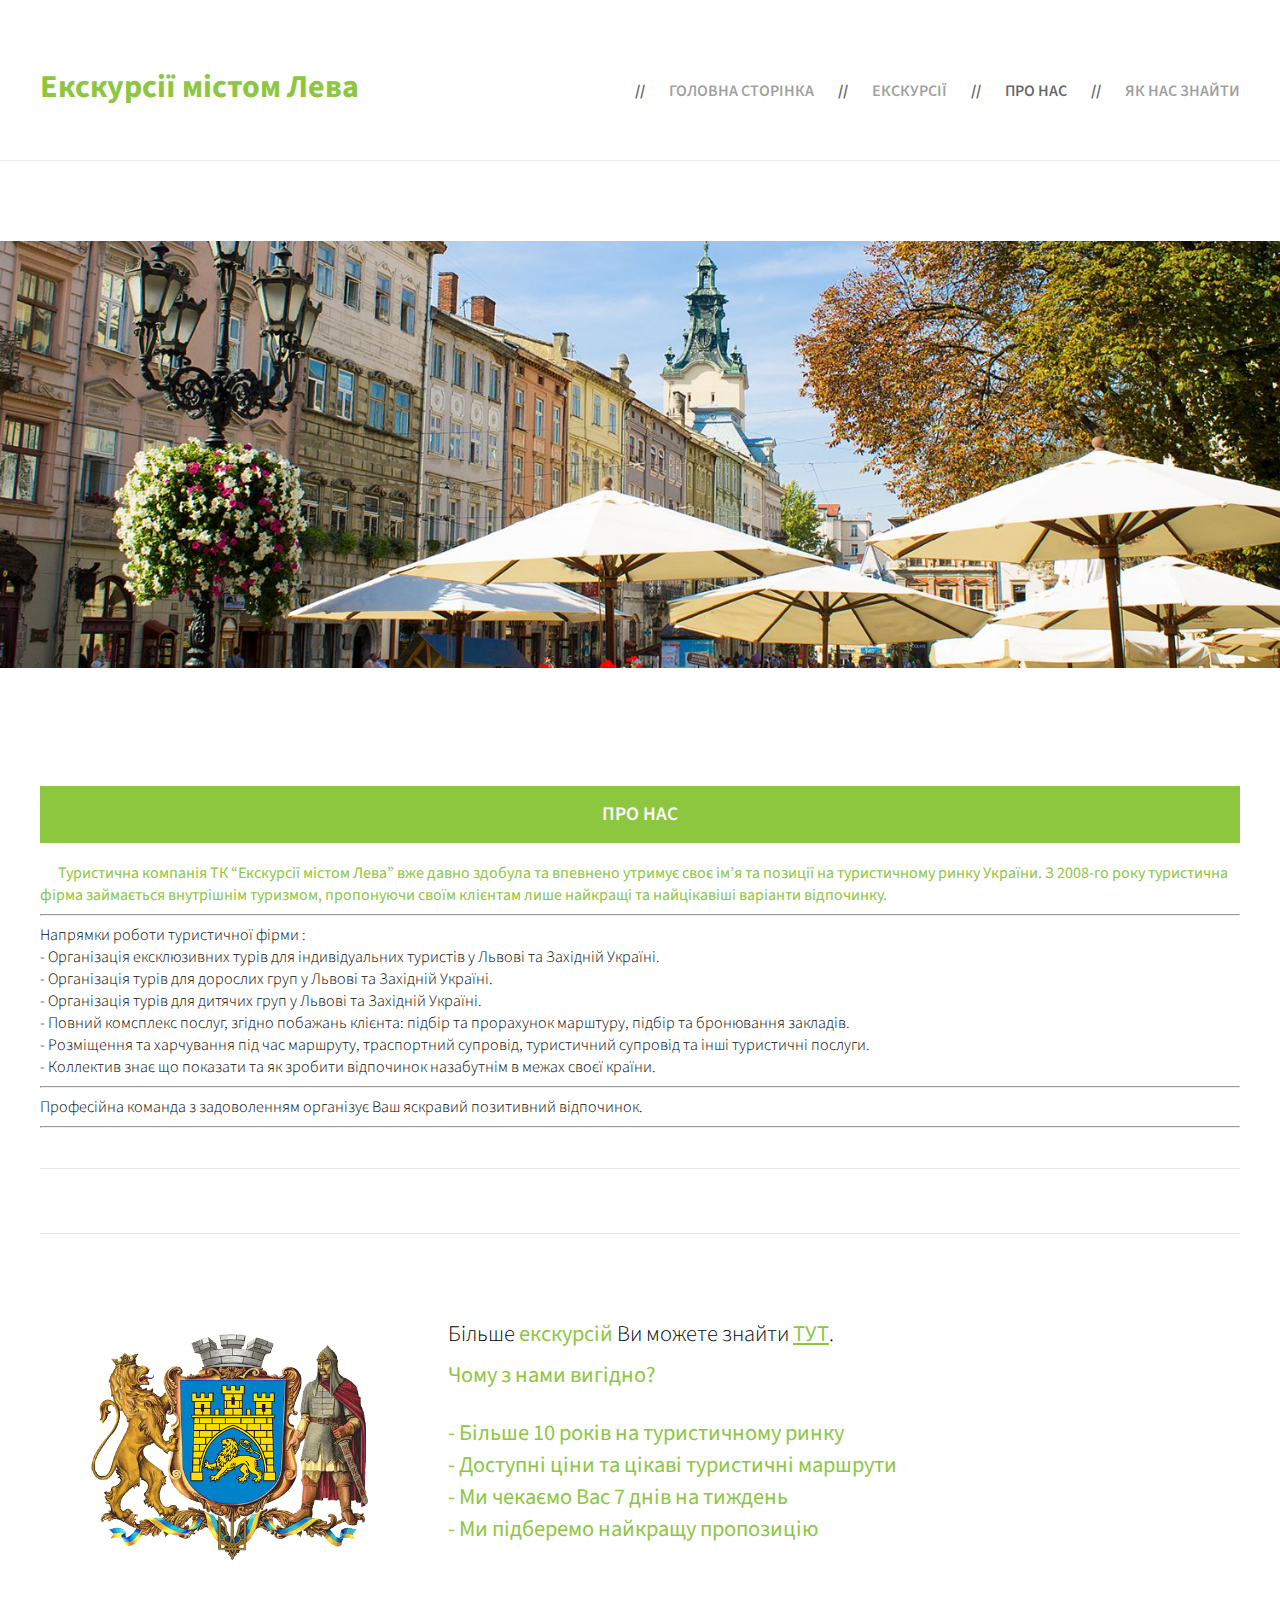
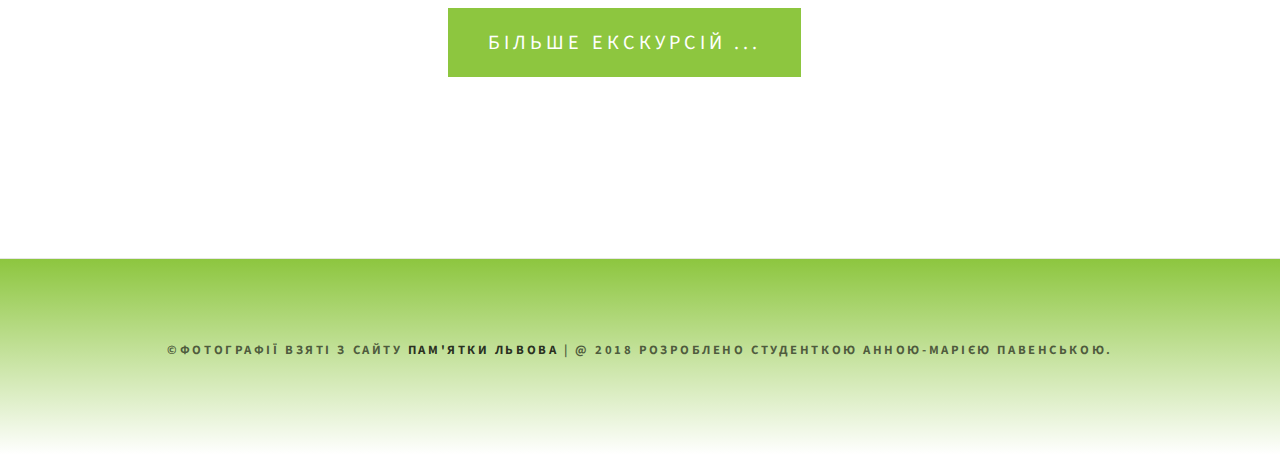
==== about_us.html @ dbc61991 "commit" ====
﻿<!DOCTYPE html PUBLIC "-//W3C//DTD XHTML 1.0 Strict//EN" "http://www.w3.org/TR/xhtml1/DTD/xhtml1-strict.dtd">

<html xmlns="http://www.w3.org/1999/xhtml">
<head>
<meta http-equiv="Content-Type" content="text/html; charset=utf-8" />
<title></title>
<meta name="keywords" content="" />
<meta name="description" content="" />
<link href="http://fonts.googleapis.com/css?family=Source+Sans+Pro:200,300,400,600,700,900" rel="stylesheet" />
<link href="css/default.css" rel="stylesheet" type="text/css" media="all" />
<link href="fonts.css" rel="stylesheet" type="text/css" media="all" />





</head>
<body>
<div id="header" class="container">
	<div id="logo">
		<h1><a href="index.html">Екскурсії містом Лева</a></h1>
	</div>
	<div id="menu">
		<ul>
			<li><a href="index.html" accesskey="1" title="">Головна сторінка</a></li>
			<li><a href="excursions.html" accesskey="2" title="">Екскурсії</a></li>
			<li class="active"><a href="about_us.html" accesskey="3" title="">Про нас</a></li>
			<li ><a href="contact.html" accesskey="4" title="">Як нас знайти</a></li>
		</ul>
	</div>
</div>
<img src="images/1.png" onmouseout="go()" id="banner">
<script src="js/script.js"></script>


<div id="page" class="container">
	
	<span>Про нас</span>
<div class="boxtext">
	<b>&nbsp;&nbsp;&nbsp;&nbsp;&nbsp;&nbsp;Туристична компанія ТК “Екскурсії містом Лева” вже давно здобула та впевнено утримує своє ім’я та позиції на туристичному ринку України. З 2008-го року туристична фірма займається внутрішнім туризмом, пропонуючи своїм клієнтам лише найкращі та найцікавіші варіанти відпочинку. </b>
<hr>
Напрямки роботи туристичної фірми :<br>

- Організація ексклюзивних турів для індивідуальних туристів у Львові та Західній Україні.<br>
- Організація турів для дорослих груп у Львові та Західній Україні.<br>
- Організація турів для дитячих груп у Львові та Західній Україні.<br>
- Повний комсплекс послуг, згідно побажань клієнта: підбір та прорахунок марштуру, підбір та бронювання закладів. <br>
- Розміщення та харчування під час маршруту, траспортний супровід, туристичний супровід та інші туристичні послуги.<br>
- Коллектив знає що показати та як зробити відпочинок назабутнім в межах своєї країни.<br>
<hr>
Професійна команда з задоволенням організує Ваш яскравий позитивний відпочинок.
<hr>
</div>
</div>
<div id="featured" class="container">
	<div class="align-left">
		<img src="images/11.png">
	
	</div>
	<div class="align-right">
		<p>Більше <strong>екскурсій</strong> Ви можете знайти  <strong><a href="excursions.html">ТУТ</a></strong>. <br>
		<strong>Чому з нами вигідно?
			<ul>
				<li>- Більше 10 років на туристичному ринку </li>
				<li>- Доступні ціни та цікаві туристичні маршрути</li>
				<li>- Ми чекаємо Вас 7 днів на тиждень</li>	
				<li>- Ми підберемо найкращу пропозицію</li>	
			</ul></strong>
			 </p>	
		<a href="excursions.html" class="button">Більше екскурсій ...</a>
	</div>
</div>
<div id="copyright" class="container">
	<p>&copy;Фотографії взяті з сайту <a href="http://cityhunters.in.ua">Пам'ятки Львова</a> | @ 2018 Розроблено студенткою Анною-Марією Павенською</a>.</p>
</div>
</body>
</html>
---- css/default.css ----
html, body
	{
		height: 100%;
	}
	
	body
	{
		margin: 0px;
		padding: 0px;
		background: #FFF;
		font-family: 'Source Sans Pro', sans-serif;
		font-size: 12pt;
		font-weight: 300;
		color: #000000;
	}
	
	
	h1, h2, h3
	{
		margin: 0;
		padding: 0;
		color: #8dc63f;
	}
	
	p, ol, ul
	{
		margin-top: 0;
	}
	
	ol, ul
	{
		padding: 0;
		list-style: none;
	}
	
	p
	{
		line-height: 180%;
	}
	
	strong
	{
		color: #8dc63f;
	}
	
	a
	{
		color: #8dc63f;
	}
	
	a:hover
	{
		text-decoration: none;
	}
	
	.container
	{
		overflow: hidden;
		margin: 0em auto;
		width: 1200px;
	}
	
/*********************************************************************************/
/* Image Style                                                                   */
/*********************************************************************************/

	.image
	{
		display: inline-block;
	}
	
	.image img
	{
		display: block;
		width: 100%;
	}
	
	.image-full
	{
		display: block;
		width: 100%;
		margin: 0;
	}
	
	.image-left
	{
		float: left;
		margin: 0 2em 2em 0;
	}
	
	.image-centered
	{
		display: block;
		margin: 0 0 2em 0;
	}
	
	.image-centered img
	{
		margin: 0 auto;
		width: auto;
	}

/*********************************************************************************/
/* List Styles                                                                   */
/*********************************************************************************/

	ul.style1
	{
	}


/*********************************************************************************/
/* Social Icon Styles                                                            */
/*********************************************************************************/

	ul.contact
	{
		margin: 0;
		padding: 2em 0em 0em 0em;
		list-style: none;
	}
	
	ul.contact li
	{
		display: inline-block;
		padding: 0em 0.30em;
		font-size: 1em;
	}
	
	ul.contact li span
	{
		display: none;
		margin: 0;
		padding: 0;
	}
	
	ul.contact li a
	{
		color: #FFF;
	}
	
	ul.contact li a:before
	{
		display: inline-block;
		background: #3f3f3f;
		width: 40px;
		height: 40px;
		line-height: 40px;
		border-radius: 20px;
		text-align: center;
		color: #FFFFFF;
	}
	
	ul.contact li a.icon-twitter:before { background: #2DAAE4; }
	ul.contact li a.icon-facebook:before { background: #39599F; }
	ul.contact li a.icon-dribbble:before { background: #C4376B;	}
	ul.contact li a.icon-tumblr:before { background: #31516A; }
	ul.contact li a.icon-rss:before { background: #F2600B; }

/*********************************************************************************/
/* Button Style                                                                  */
/*********************************************************************************/

	.button
	{
		display: inline-block;
		margin-top: 2em;
		margin-bottom: 5em;
		padding: 1em 2em 1em 2em;
		background: #8dc63f;
		letter-spacing: 0.20em;
		text-decoration: none;
		text-transform: uppercase;
		font-weight: 400;
		font-size: 0.90em;
		color: #FFF;
	}
	
	.button:before
	{
	}
		
/*********************************************************************************/
/* 3-column                                                                      */
/*********************************************************************************/

	.boxA,
	.boxB,
	.boxC,
	.boxD,
	.boxE,
	.boxF
	{
		width: 384px;
		text-align: center;
	}

	.boxA h2,
	.boxB h2,
	.boxC h2,
	.boxD h2,
	.boxE h2,
	.boxF h2
	{
		margin-bottom: 1em;
		font-weight: 600;
		font-size: 1.6em;
	}

	.boxA p,
	.boxB p,
	.boxC p,
	.boxD p,
	.boxE p,
	.boxF p
	{
		padding: 0em 1.5em;
	}

	.boxA,
	.boxB,
	.boxD,
	.boxE
	{
		float: left;
		margin-right: 20px;
	}
	
	.boxC,
	.boxF
	{
		float: right;
	}

/*********************************************************************************/
/* Header                                                                        */
/*********************************************************************************/

	#header
	{
		position: relative;
		padding: 5em 0em;
	}

/*********************************************************************************/
/* Logo                                                                          */
/*********************************************************************************/

	#logo
	{
		position: absolute;
		top: 4em;
		left: 0;
	}
	
	#logo h1
	{
	}
	
	#logo a
	{
		text-decoration: none;
		color: #8dc63f;
	}

/*********************************************************************************/
/* Menu                                                                          */
/*********************************************************************************/

	#menu
	{
		position: absolute;
		top: 5em;
		right: 0;
	}
	
	#menu ul
	{
		display: inline-block;
	}
	
	#menu li
	{
		display: block;
		float: left;
		text-align: center;
	}
	
		#menu li:before
		{
			content: "//";
			padding: 1em 1.5em;
			font-weight: 700;
			color: rgba(0,0,0,.6);
		}
	
	#menu li a, #menu li span
	{
		text-decoration: none;
		text-transform: uppercase;
		font-weight: 600;
		font-size: 1em;
		color: rgba(0,0,0,.4);
	}
	
	#menu li:hover a, #menu li.active a, #menu li.active span
	{
		color: rgba(0,0,0,.6);
	}
	
	#menu .current_page_item a
	{
		color: rgba(0,0,0,.8);
	}
	
	#menu .icon
	{
	}

/*********************************************************************************/
/* Banner                                                                        */
/*********************************************************************************/

	#banner
	{
		overflow: hidden;
		padding: 5em 0em;
		/*background: url(images/1.jpg) no-repeat center;*/
		background-position: center;
		background-repeat: no-repeat;
		background-size: cover;
		width: 100%;
		border-top: 1px solid rgba(0,0,0,0.08);
	}

/*********************************************************************************/
/* Page                                                                          */
/*********************************************************************************/

	#page
	{
		position: relative;
		overflow: hidden;
		padding: 2em 0em;
	}
#page .boxtext
{
	margin-bottom: 2em;
		padding-bottom: 2em;
		border-bottom: 1px solid rgba(0,0,0,.1);
		
		/*margin-top: 3em;
		margin-bottom: 1em;
	
		color: rgba(0,0,0,.6);*/

}
#page .boxtext b
{
	
	color: #8dc63f;
}

#page .boxtext .rightimg  {
    float: right; /* Выравнивание по правому краю  */ 
    margin: 7px 0 7px 7px; /* Отступы вокруг картинки */
    width: 250px;
    height: 200px;
   }

 #page .boxtext  .leftimg {
    float:left; /* Выравнивание по левому краю */
    margin: 7px 7px 7px 0; /* Отступы вокруг картинки */
   }
#page span
	{
		margin-bottom: 1em;
		/*margin: 0;*/
		padding: 1em 1em;
		background: #8dc63f;
		display: block;
		line-height: 1em;
		text-align: center;
		text-transform: uppercase;
		font-weight: 600;
		font-size: 1.2em;
		color: #FFF;
	}


/*********************************************************************************/
/* Content                                                                       */
/*********************************************************************************/

	#content
	{
	}

/*********************************************************************************/
/* Sidebar                                                                       */
/*********************************************************************************/

	#sidebar
	{
	}

/*********************************************************************************/
/* Footer                                                                        */
/*********************************************************************************/

	#footer
	{
	}

/*********************************************************************************/
/* Copyright                                                                     */
/*********************************************************************************/

	#copyright
	{
		overflow: hidden;
		padding: 5em 0em;
		background: #8dc63f;
		 background: linear-gradient(to top,  #fff,#8dc63f);
		width: 100%;
		border-top: 1px solid rgba(0,0,0,0.1);
	}
	
	#copyright p
	{
		letter-spacing: 0.20em;
		text-align: center;
		text-transform: uppercase;
		font-size: 0.80em;
		font-weight:bold;
		color: rgba(0,0,0,0.6);
	}
	
	#copyright a
	{
		text-decoration: none;
		color: rgba(0,0,0,0.8);
	}

/*********************************************************************************/
/* Featured                                                                      */
/*********************************************************************************/

	#featured
	{
		overflow: hidden;
		padding: 5em 0em;
		border-top: 1px solid rgba(0,0,0,0.1);
	}
	
	#featured .align-left
	{
		float: left;
		width: 384px;
		padding-top: 1em;
		text-align: center;
	}
	
	#featured .fa
	{
		font-size: 14em;
		color: #8dc63f;
	}

	#featured .align-right
	{
		float: right;
		width: 792px;
		font-size: 1.4em;
	}


	.box
	{
		margin-bottom: 2em;
		padding-bottom: 2em;
		border-bottom: 1px solid rgba(0,0,0,.1);
	}
	
	.box span
	{
		margin: 0;
		padding: 1em 1em;
		background: #8dc63f;
		display: block;
		line-height: 3em;
		text-align: center;
		text-transform: uppercase;
		font-weight: 600;
		font-size: 1.2em;
		color: #FFF;
	}
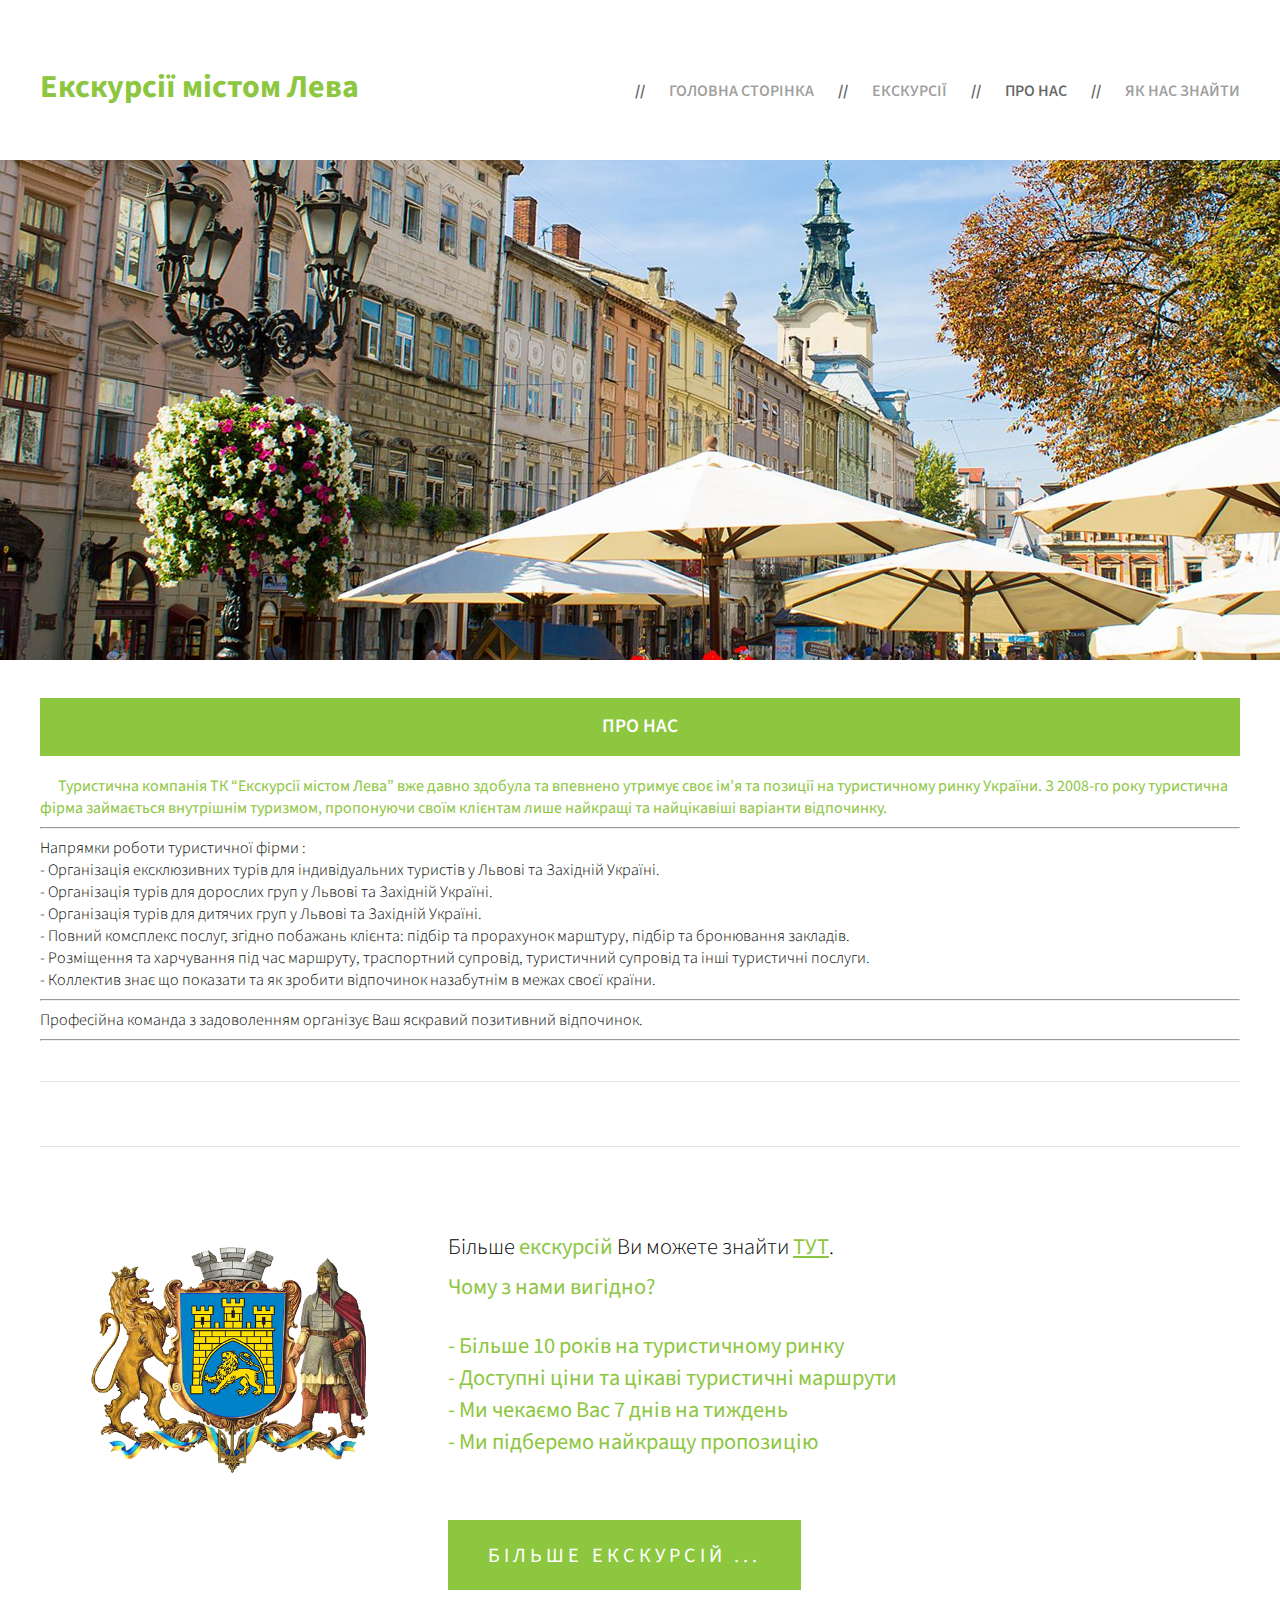
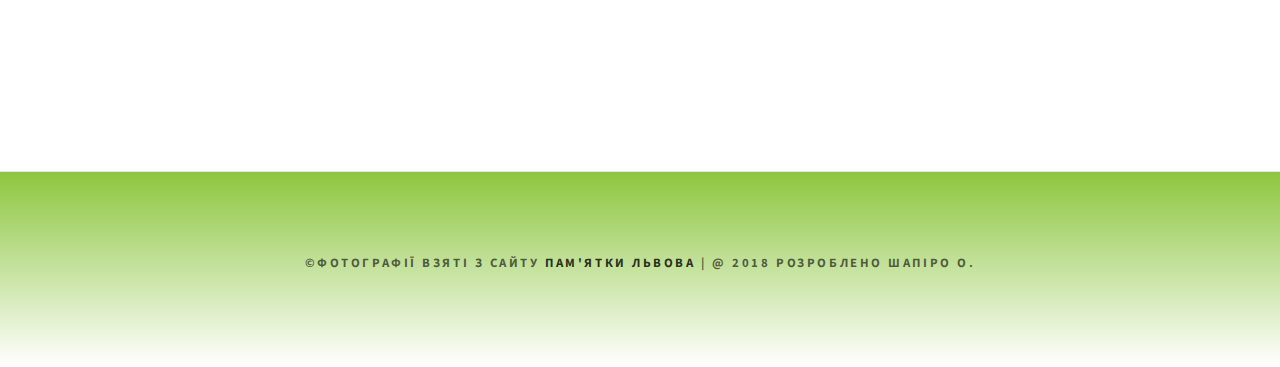
==== commit 42c8943b: "Add files via upload" ====
--- a/about_us.html
+++ b/about_us.html
@@ -1,77 +1,81 @@
-﻿<!DOCTYPE html PUBLIC "-//W3C//DTD XHTML 1.0 Strict//EN" "http://www.w3.org/TR/xhtml1/DTD/xhtml1-strict.dtd">
-
-<html xmlns="http://www.w3.org/1999/xhtml">
-<head>
-<meta http-equiv="Content-Type" content="text/html; charset=utf-8" />
-<title></title>
-<meta name="keywords" content="" />
-<meta name="description" content="" />
-<link href="http://fonts.googleapis.com/css?family=Source+Sans+Pro:200,300,400,600,700,900" rel="stylesheet" />
-<link href="css/default.css" rel="stylesheet" type="text/css" media="all" />
-<link href="fonts.css" rel="stylesheet" type="text/css" media="all" />
-
-
-
-
-
-</head>
-<body>
-<div id="header" class="container">
-	<div id="logo">
-		<h1><a href="index.html">Екскурсії містом Лева</a></h1>
-	</div>
-	<div id="menu">
-		<ul>
-			<li><a href="index.html" accesskey="1" title="">Головна сторінка</a></li>
-			<li><a href="excursions.html" accesskey="2" title="">Екскурсії</a></li>
-			<li class="active"><a href="about_us.html" accesskey="3" title="">Про нас</a></li>
-			<li ><a href="contact.html" accesskey="4" title="">Як нас знайти</a></li>
-		</ul>
-	</div>
-</div>
-<img src="images/1.png" onmouseout="go()" id="banner">
-<script src="js/script.js"></script>
-
-
-<div id="page" class="container">
-	
-	<span>Про нас</span>
-<div class="boxtext">
-	<b>&nbsp;&nbsp;&nbsp;&nbsp;&nbsp;&nbsp;Туристична компанія ТК “Екскурсії містом Лева” вже давно здобула та впевнено утримує своє ім’я та позиції на туристичному ринку України. З 2008-го року туристична фірма займається внутрішнім туризмом, пропонуючи своїм клієнтам лише найкращі та найцікавіші варіанти відпочинку. </b>
-<hr>
-Напрямки роботи туристичної фірми :<br>
-
-- Організація ексклюзивних турів для індивідуальних туристів у Львові та Західній Україні.<br>
-- Організація турів для дорослих груп у Львові та Західній Україні.<br>
-- Організація турів для дитячих груп у Львові та Західній Україні.<br>
-- Повний комсплекс послуг, згідно побажань клієнта: підбір та прорахунок марштуру, підбір та бронювання закладів. <br>
-- Розміщення та харчування під час маршруту, траспортний супровід, туристичний супровід та інші туристичні послуги.<br>
-- Коллектив знає що показати та як зробити відпочинок назабутнім в межах своєї країни.<br>
-<hr>
-Професійна команда з задоволенням організує Ваш яскравий позитивний відпочинок.
-<hr>
-</div>
-</div>
-<div id="featured" class="container">
-	<div class="align-left">
-		<img src="images/11.png">
-	
-	</div>
-	<div class="align-right">
-		<p>Більше <strong>екскурсій</strong> Ви можете знайти  <strong><a href="excursions.html">ТУТ</a></strong>. <br>
-		<strong>Чому з нами вигідно?
-			<ul>
-				<li>- Більше 10 років на туристичному ринку </li>
-				<li>- Доступні ціни та цікаві туристичні маршрути</li>
-				<li>- Ми чекаємо Вас 7 днів на тиждень</li>	
-				<li>- Ми підберемо найкращу пропозицію</li>	
-			</ul></strong>
-			 </p>	
-		<a href="excursions.html" class="button">Більше екскурсій ...</a>
-	</div>
-</div>
-<div id="copyright" class="container">
-	<p>&copy;Фотографії взяті з сайту <a href="http://cityhunters.in.ua">Пам'ятки Львова</a> | @ 2018 Розроблено студенткою Анною-Марією Павенською</a>.</p>
-</div>
-</body>
-</html>
+﻿<!DOCTYPE html PUBLIC "-//W3C//DTD XHTML 1.0 Strict//EN" "http://www.w3.org/TR/xhtml1/DTD/xhtml1-strict.dtd">
+
+<html xmlns="http://www.w3.org/1999/xhtml">
+<head>
+<meta http-equiv="Content-Type" content="text/html; charset=utf-8" />
+<title></title>
+<meta name="keywords" content="" />
+<meta name="description" content="" />
+<link href="http://fonts.googleapis.com/css?family=Source+Sans+Pro:200,300,400,600,700,900" rel="stylesheet" />
+<link href="css/default.css" rel="stylesheet" type="text/css" media="all" />
+<link href="fonts.css" rel="stylesheet" type="text/css" media="all" />
+
+
+
+
+
+</head>
+<body>
+<div id="header" class="container">
+	<div id="logo">
+		<h1><a href="index.html">Екскурсії містом Лева</a></h1>
+	</div>
+	<div id="menu">
+		<ul>
+			<li><a href="index.html" accesskey="1" title="">Головна сторінка</a></li>
+			<li><a href="excursions.html" accesskey="2" title="">Екскурсії</a></li>
+			<li class="active"><a href="about_us.html" accesskey="3" title="">Про нас</a></li>
+			<li ><a href="contact.html" accesskey="4" title="">Як нас знайти</a></li>
+		</ul>
+	</div>
+</div>
+
+<img src="images/1.png" class="slider">
+<img src="images/2.png" class="slider" style="display:none">
+<img src="images/3.png" class="slider" style="display:none">
+<img src="images/4.png" class="slider" style="display:none">
+<script src="js/script.js"></script>
+
+
+<div id="page" class="container">
+	
+	<span>Про нас</span>
+<div class="boxtext">
+	<b>&nbsp;&nbsp;&nbsp;&nbsp;&nbsp;&nbsp;Туристична компанія ТК “Екскурсії містом Лева” вже давно здобула та впевнено утримує своє ім’я та позиції на туристичному ринку України. З 2008-го року туристична фірма займається внутрішнім туризмом, пропонуючи своїм клієнтам лише найкращі та найцікавіші варіанти відпочинку. </b>
+<hr>
+Напрямки роботи туристичної фірми :<br>
+
+- Організація ексклюзивних турів для індивідуальних туристів у Львові та Західній Україні.<br>
+- Організація турів для дорослих груп у Львові та Західній Україні.<br>
+- Організація турів для дитячих груп у Львові та Західній Україні.<br>
+- Повний комсплекс послуг, згідно побажань клієнта: підбір та прорахунок марштуру, підбір та бронювання закладів. <br>
+- Розміщення та харчування під час маршруту, траспортний супровід, туристичний супровід та інші туристичні послуги.<br>
+- Коллектив знає що показати та як зробити відпочинок назабутнім в межах своєї країни.<br>
+<hr>
+Професійна команда з задоволенням організує Ваш яскравий позитивний відпочинок.
+<hr>
+</div>
+</div>
+<div id="featured" class="container">
+	<div class="align-left">
+		<img src="images/11.png">
+	
+	</div>
+	<div class="align-right">
+		<p>Більше <strong>екскурсій</strong> Ви можете знайти  <strong><a href="excursions.html">ТУТ</a></strong>. <br>
+		<strong>Чому з нами вигідно?
+			<ul>
+				<li>- Більше 10 років на туристичному ринку </li>
+				<li>- Доступні ціни та цікаві туристичні маршрути</li>
+				<li>- Ми чекаємо Вас 7 днів на тиждень</li>	
+				<li>- Ми підберемо найкращу пропозицію</li>	
+			</ul></strong>
+			 </p>	
+		<a href="excursions.html" class="button">Більше екскурсій ...</a>
+	</div>
+</div>
+<div id="copyright" class="container">
+	<p>&copy;Фотографії взяті з сайту <a href="http://cityhunters.in.ua">Пам'ятки Львова</a> | @ 2018 Розроблено Шапіро О</a>.</p>
+</div>
+</body>
+</html>
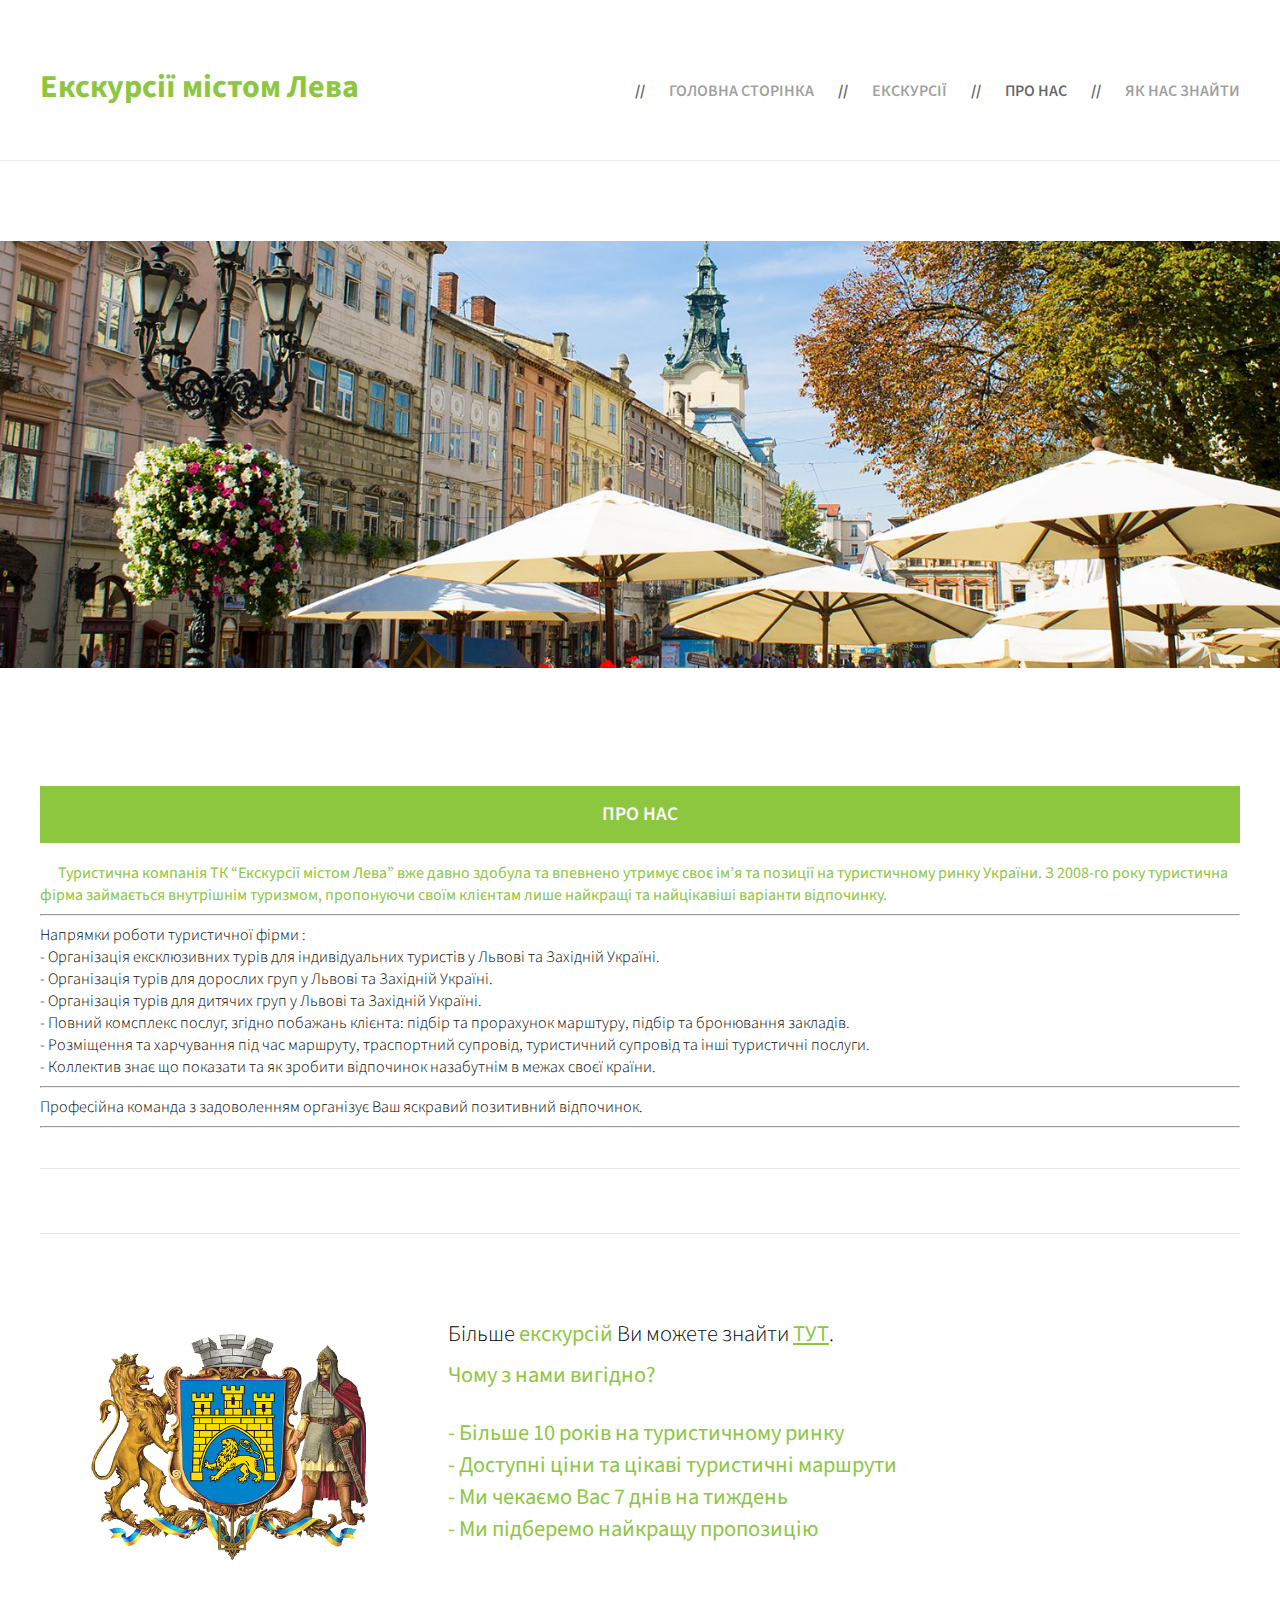
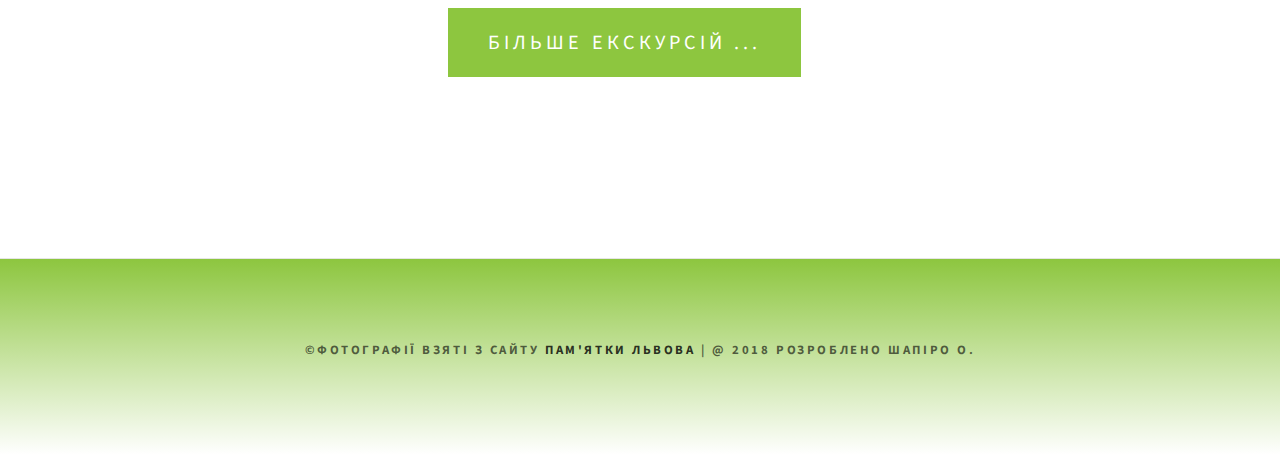
==== commit 68f55090: "Update about_us.html" ====
--- a/about_us.html
+++ b/about_us.html
@@ -3,6 +3,7 @@
 <html xmlns="http://www.w3.org/1999/xhtml">
 <head>
 <meta http-equiv="Content-Type" content="text/html; charset=utf-8" />
+<meta name="viewport" content="width=device-width, initial-scale=1">
 <title></title>
 <meta name="keywords" content="" />
 <meta name="description" content="" />
--- a/css/default.css
+++ b/css/default.css
@@ -1,497 +1,496 @@
-	html, body
-	{
-		height: 100%;
-	}
-	
-	body
-	{
-		margin: 0px;
-		padding: 0px;
-		background: #FFF;
-		font-family: 'Source Sans Pro', sans-serif;
-		font-size: 12pt;
-		font-weight: 300;
-		color: #000000;
-	}
-	
-	
-	h1, h2, h3
-	{
-		margin: 0;
-		padding: 0;
-		color: #8dc63f;
-	}
-	
-	p, ol, ul
-	{
-		margin-top: 0;
-	}
-	
-	ol, ul
-	{
-		padding: 0;
-		list-style: none;
-	}
-	
-	p
-	{
-		line-height: 180%;
-	}
-	
-	strong
-	{
-		color: #8dc63f;
-	}
-	
-	a
-	{
-		color: #8dc63f;
-	}
-	
-	a:hover
-	{
-		text-decoration: none;
-	}
-	
-	.container
-	{
-		overflow: hidden;
-		margin: 0em auto;
-		width: 1200px;
-	}
-	
-/*********************************************************************************/
-/* Image Style                                                                   */
-/*********************************************************************************/
-
-	.image
-	{
-		display: inline-block;
-	}
-	
-	.image img
-	{
-		display: block;
-		width: 100%;
-	}
-	
-	.image-full
-	{
-		display: block;
-		width: 100%;
-		margin: 0;
-	}
-	
-	.image-left
-	{
-		float: left;
-		margin: 0 2em 2em 0;
-	}
-	
-	.image-centered
-	{
-		display: block;
-		margin: 0 0 2em 0;
-	}
-	
-	.image-centered img
-	{
-		margin: 0 auto;
-		width: auto;
-	}
-
-/*********************************************************************************/
-/* List Styles                                                                   */
-/*********************************************************************************/
-
-	ul.style1
-	{
-	}
-
-
-/*********************************************************************************/
-/* Social Icon Styles                                                            */
-/*********************************************************************************/
-
-	ul.contact
-	{
-		margin: 0;
-		padding: 2em 0em 0em 0em;
-		list-style: none;
-	}
-	
-	ul.contact li
-	{
-		display: inline-block;
-		padding: 0em 0.30em;
-		font-size: 1em;
-	}
-	
-	ul.contact li span
-	{
-		display: none;
-		margin: 0;
-		padding: 0;
-	}
-	
-	ul.contact li a
-	{
-		color: #FFF;
-	}
-	
-	ul.contact li a:before
-	{
-		display: inline-block;
-		background: #3f3f3f;
-		width: 40px;
-		height: 40px;
-		line-height: 40px;
-		border-radius: 20px;
-		text-align: center;
-		color: #FFFFFF;
-	}
-	
-	ul.contact li a.icon-twitter:before { background: #2DAAE4; }
-	ul.contact li a.icon-facebook:before { background: #39599F; }
-	ul.contact li a.icon-dribbble:before { background: #C4376B;	}
-	ul.contact li a.icon-tumblr:before { background: #31516A; }
-	ul.contact li a.icon-rss:before { background: #F2600B; }
-
-/*********************************************************************************/
-/* Button Style                                                                  */
-/*********************************************************************************/
-
-	.button
-	{
-		display: inline-block;
-		margin-top: 2em;
-		margin-bottom: 5em;
-		padding: 1em 2em 1em 2em;
-		background: #8dc63f;
-		letter-spacing: 0.20em;
-		text-decoration: none;
-		text-transform: uppercase;
-		font-weight: 400;
-		font-size: 0.90em;
-		color: #FFF;
-	}
-	
-	.button:before
-	{
-	}
-		
-/*********************************************************************************/
-/* 3-column                                                                      */
-/*********************************************************************************/
-
-	.boxA,
-	.boxB,
-	.boxC,
-	.boxD,
-	.boxE,
-	.boxF
-	{
-		width: 384px;
-		text-align: center;
-	}
-
-	.boxA h2,
-	.boxB h2,
-	.boxC h2,
-	.boxD h2,
-	.boxE h2,
-	.boxF h2
-	{
-		margin-bottom: 1em;
-		font-weight: 600;
-		font-size: 1.6em;
-	}
-
-	.boxA p,
-	.boxB p,
-	.boxC p,
-	.boxD p,
-	.boxE p,
-	.boxF p
-	{
-		padding: 0em 1.5em;
-	}
-
-	.boxA,
-	.boxB,
-	.boxD,
-	.boxE
-	{
-		float: left;
-		margin-right: 20px;
-	}
-	
-	.boxC,
-	.boxF
-	{
-		float: right;
-	}
-
-/*********************************************************************************/
-/* Header                                                                        */
-/*********************************************************************************/
-
-	#header
-	{
-		position: relative;
-		padding: 5em 0em;
-	}
-
-/*********************************************************************************/
-/* Logo                                                                          */
-/*********************************************************************************/
-
-	#logo
-	{
-		position: absolute;
-		top: 4em;
-		left: 0;
-	}
-	
-	#logo h1
-	{
-	}
-	
-	#logo a
-	{
-		text-decoration: none;
-		color: #8dc63f;
-	}
-
-/*********************************************************************************/
-/* Menu                                                                          */
-/*********************************************************************************/
-
-	#menu
-	{
-		position: absolute;
-		top: 5em;
-		right: 0;
-	}
-	
-	#menu ul
-	{
-		display: inline-block;
-	}
-	
-	#menu li
-	{
-		display: block;
-		float: left;
-		text-align: center;
-	}
-	
-		#menu li:before
-		{
-			content: "//";
-			padding: 1em 1.5em;
-			font-weight: 700;
-			color: rgba(0,0,0,.6);
-		}
-	
-	#menu li a, #menu li span
-	{
-		text-decoration: none;
-		text-transform: uppercase;
-		font-weight: 600;
-		font-size: 1em;
-		color: rgba(0,0,0,.4);
-	}
-	
-	#menu li:hover a, #menu li.active a, #menu li.active span
-	{
-		color: rgba(0,0,0,.6);
-	}
-	
-	#menu .current_page_item a
-	{
-		color: rgba(0,0,0,.8);
-	}
-	
-	#menu .icon
-	{
-	}
-
-/*********************************************************************************/
-/* Banner                                                                        */
-/*********************************************************************************/
-
-	#banner
-	{
-		overflow: hidden;
-		padding: 5em 0em;
-		/*background: url(images/1.jpg) no-repeat center;*/
-		background-position: center;
-		background-repeat: no-repeat;
-		background-size: cover;
-		width: 100%;
-		border-top: 1px solid rgba(0,0,0,0.08);
-	}
-
-/*********************************************************************************/
-/* Page                                                                          */
-/*********************************************************************************/
-
-	#page
-	{
-		position: relative;
-		overflow: hidden;
-		padding: 2em 0em;
-	}
-#page .boxtext
-{
-	margin-bottom: 2em;
-		padding-bottom: 2em;
-		border-bottom: 1px solid rgba(0,0,0,.1);
-		
-		/*margin-top: 3em;
-		margin-bottom: 1em;
-	
-		color: rgba(0,0,0,.6);*/
-
-}
-#page .boxtext b
-{
-	
-	color: #8dc63f;
-}
-
-#page .boxtext .rightimg  {
-    float: right; /* Выравнивание по правому краю  */ 
-    margin: 7px 0 7px 7px; /* Отступы вокруг картинки */
-    width: 250px;
-    height: 200px;
-   }
-
- #page .boxtext  .leftimg {
-    float:left; /* Выравнивание по левому краю */
-    margin: 7px 7px 7px 0; /* Отступы вокруг картинки */
-   }
-#page span
-	{
-		margin-bottom: 1em;
-		/*margin: 0;*/
-		padding: 1em 1em;
-		background: #8dc63f;
-		display: block;
-		line-height: 1em;
-		text-align: center;
-		text-transform: uppercase;
-		font-weight: 600;
-		font-size: 1.2em;
-		color: #FFF;
-	}
-
-
-/*********************************************************************************/
-/* Content                                                                       */
-/*********************************************************************************/
-
-	#content
-	{
-	}
-
-/*********************************************************************************/
-/* Sidebar                                                                       */
-/*********************************************************************************/
-
-	#sidebar
-	{
-	}
-
-/*********************************************************************************/
-/* Footer                                                                        */
-/*********************************************************************************/
-
-	#footer
-	{
-	}
-
-/*********************************************************************************/
-/* Copyright                                                                     */
-/*********************************************************************************/
-
-	#copyright
-	{
-		overflow: hidden;
-		padding: 5em 0em;
-		background: #8dc63f;
-		 background: linear-gradient(to top,  #fff,#8dc63f);
-		width: 100%;
-		border-top: 1px solid rgba(0,0,0,0.1);
-	}
-	
-	#copyright p
-	{
-		letter-spacing: 0.20em;
-		text-align: center;
-		text-transform: uppercase;
-		font-size: 0.80em;
-		font-weight:bold;
-		color: rgba(0,0,0,0.6);
-	}
-	
-	#copyright a
-	{
-		text-decoration: none;
-		color: rgba(0,0,0,0.8);
-	}
-
-/*********************************************************************************/
-/* Featured                                                                      */
-/*********************************************************************************/
-
-	#featured
-	{
-		overflow: hidden;
-		padding: 5em 0em;
-		border-top: 1px solid rgba(0,0,0,0.1);
-	}
-	
-	#featured .align-left
-	{
-		float: left;
-		width: 384px;
-		padding-top: 1em;
-		text-align: center;
-	}
-	
-	#featured .fa
-	{
-		font-size: 14em;
-		color: #8dc63f;
-	}
-
-	#featured .align-right
-	{
-		float: right;
-		width: 792px;
-		font-size: 1.4em;
-	}
-
-
-	.box
-	{
-		margin-bottom: 2em;
-		padding-bottom: 2em;
-		border-bottom: 1px solid rgba(0,0,0,.1);
-	}
-	
-	.box span
-	{
-		margin: 0;
-		padding: 1em 1em;
-		background: #8dc63f;
-		display: block;
-		line-height: 3em;
-		text-align: center;
-		text-transform: uppercase;
-		font-weight: 600;
-		font-size: 1.2em;
-		color: #FFF;
-	}
+	html, body
+	{
+		height: 100%;
+	}
+	
+	body
+	{
+
+		margin: 0px;
+		padding: 0px;
+		background: #FFF;
+		font-family: 'Source Sans Pro', sans-serif;
+		font-size: 12pt;
+		font-weight: 300;
+		color: #000000;
+	}
+	
+	
+	h1, h2, h3
+	{
+		margin: 0;
+		padding: 0;
+		color: #8dc63f;
+	}
+	
+	p, ol, ul
+	{
+		margin-top: 0;
+	}
+	
+	ol, ul
+	{
+		padding: 0;
+		list-style: none;
+	}
+	
+	p
+	{
+		line-height: 180%;
+	}
+	
+	strong
+	{
+		color: #8dc63f;
+	}
+	
+	a
+	{
+		color: #8dc63f;
+	}
+	
+	a:hover
+	{
+		text-decoration: none;
+	}
+	
+	.container
+	{
+		overflow: hidden;
+		margin: 0em auto;
+		width: 1200px;
+	}
+	
+/*********************************************************************************/
+/* Image Style                                                                   */
+/*********************************************************************************/
+
+	.image
+	{
+		display: inline-block;
+	}
+	
+	.image img
+	{
+		display: block;
+		width: 100%;
+	}
+	
+	.image-full
+	{
+		display: block;
+		width: 100%;
+		margin: 0;
+	}
+	
+	.image-left
+	{
+		float: left;
+		margin: 0 2em 2em 0;
+	}
+	
+	.image-centered
+	{
+		display: block;
+		margin: 0 0 2em 0;
+	}
+	
+	.image-centered img
+	{
+		margin: 0 auto;
+		width: auto;
+	}
+
+/*********************************************************************************/
+/* List Styles                                                                   */
+/*********************************************************************************/
+
+	ul.style1
+	{
+	}
+
+
+/*********************************************************************************/
+/* Social Icon Styles                                                            */
+/*********************************************************************************/
+
+	ul.contact
+	{
+		margin: 0;
+		padding: 2em 0em 0em 0em;
+		list-style: none;
+	}
+	
+	ul.contact li
+	{
+		display: inline-block;
+		padding: 0em 0.30em;
+		font-size: 1em;
+	}
+	
+	ul.contact li span
+	{
+		display: none;
+		margin: 0;
+		padding: 0;
+	}
+	
+	ul.contact li a
+	{
+		color: #FFF;
+	}
+	
+	ul.contact li a:before
+	{
+		display: inline-block;
+		background: #3f3f3f;
+		width: 40px;
+		height: 40px;
+		line-height: 40px;
+		border-radius: 20px;
+		text-align: center;
+		color: #FFFFFF;
+	}
+	
+	ul.contact li a.icon-twitter:before { background: #2DAAE4; }
+	ul.contact li a.icon-facebook:before { background: #39599F; }
+	ul.contact li a.icon-dribbble:before { background: #C4376B;	}
+	ul.contact li a.icon-tumblr:before { background: #31516A; }
+	ul.contact li a.icon-rss:before { background: #F2600B; }
+
+/*********************************************************************************/
+/* Button Style                                                                  */
+/*********************************************************************************/
+
+	.button
+	{
+		display: inline-block;
+		margin-top: 2em;
+		margin-bottom: 5em;
+		padding: 1em 2em 1em 2em;
+		background: #8dc63f;
+		letter-spacing: 0.20em;
+		text-decoration: none;
+		text-transform: uppercase;
+		font-weight: 400;
+		font-size: 0.90em;
+		color: #FFF;
+	}
+	
+	.button:before
+	{
+	}
+		
+/*********************************************************************************/
+/* 3-column                                                                      */
+/*********************************************************************************/
+
+	.boxA,
+	.boxB,
+	.boxC,
+	.boxD,
+	.boxE,
+	.boxF
+	{
+		width: 384px;
+		text-align: center;
+	}
+
+	.boxA h2,
+	.boxB h2,
+	.boxC h2,
+	.boxD h2,
+	.boxE h2,
+	.boxF h2
+	{
+		margin-bottom: 1em;
+		font-weight: 600;
+		font-size: 1.6em;
+	}
+
+	.boxA p,
+	.boxB p,
+	.boxC p,
+	.boxD p,
+	.boxE p,
+	.boxF p
+	{
+		padding: 0em 1.5em;
+	}
+
+	.boxA,
+	.boxB,
+	.boxD,
+	.boxE
+	{
+		float: left;
+		margin-right: 20px;
+	}
+	
+	.boxC,
+	.boxF
+	{
+		float: right;
+	}
+
+/*********************************************************************************/
+/* Header                                                                        */
+/*********************************************************************************/
+
+	#header
+	{
+		position: relative;
+		padding: 5em 0em;
+	}
+
+/*********************************************************************************/
+/* Logo                                                                          */
+/*********************************************************************************/
+
+	#logo
+	{
+		position: absolute;
+		top: 4em;
+		left: 0;
+	}
+	
+	#logo h1
+	{
+	}
+	
+	#logo a
+	{
+		text-decoration: none;
+		color: #8dc63f;
+	}
+
+/*********************************************************************************/
+/* Menu                                                                          */
+/*********************************************************************************/
+
+	#menu
+	{
+		position: absolute;
+		top: 5em;
+		right: 0;
+	}
+	
+	#menu ul
+	{
+		display: inline-block;
+	}
+	
+	#menu li
+	{
+		display: block;
+		float: left;
+		text-align: center;
+	}
+	
+		#menu li:before
+		{
+			content: "//";
+			padding: 1em 1.5em;
+			font-weight: 700;
+			color: rgba(0,0,0,.6);
+		}
+	
+	#menu li a, #menu li span
+	{
+		text-decoration: none;
+		text-transform: uppercase;
+		font-weight: 600;
+		font-size: 1em;
+		color: rgba(0,0,0,.4);
+	}
+	
+	#menu li:hover a, #menu li.active a, #menu li.active span
+	{
+		color: rgba(0,0,0,.6);
+	}
+	
+	#menu .current_page_item a
+	{
+		color: rgba(0,0,0,.8);
+	}
+	
+	#menu .icon
+	{
+	}
+
+/*********************************************************************************/
+/* Page                                                                          */
+/*********************************************************************************/
+
+	#page
+	{
+		position: relative;
+		overflow: hidden;
+		padding: 2em 0em;
+	}
+#page .boxtext
+{
+	margin-bottom: 2em;
+		padding-bottom: 2em;
+		border-bottom: 1px solid rgba(0,0,0,.1);
+		
+		/*margin-top: 3em;
+		margin-bottom: 1em;
+	
+		color: rgba(0,0,0,.6);*/
+
+}
+#page .boxtext b
+{
+	
+	color: #8dc63f;
+}
+
+#page .boxtext .rightimg  {
+    float: right; /* Выравнивание по правому краю  */ 
+    margin: 7px 0 7px 7px; /* Отступы вокруг картинки */
+    width: 250px;
+    height: 200px;
+   }
+
+ #page .boxtext  .leftimg {
+    float:left; /* Выравнивание по левому краю */
+    margin: 7px 7px 7px 0; /* Отступы вокруг картинки */
+   }
+#page span
+	{
+		margin-bottom: 1em;
+		/*margin: 0;*/
+		padding: 1em 1em;
+		background: #8dc63f;
+		display: block;
+		line-height: 1em;
+		text-align: center;
+		text-transform: uppercase;
+		font-weight: 600;
+		font-size: 1.2em;
+		color: #FFF;
+	}
+
+
+/*********************************************************************************/
+/* Content                                                                       */
+/*********************************************************************************/
+
+	#content
+	{
+	}
+
+/*********************************************************************************/
+/* Sidebar                                                                       */
+/*********************************************************************************/
+
+	#sidebar
+	{
+	}
+
+/*********************************************************************************/
+/* Footer                                                                        */
+/*********************************************************************************/
+
+	#footer
+	{
+	}
+
+/*********************************************************************************/
+/* Copyright                                                                     */
+/*********************************************************************************/
+
+	#copyright
+	{
+		overflow: hidden;
+		padding: 5em 0em;
+		background: #8dc63f;
+		 background: linear-gradient(to top,  #fff,#8dc63f);
+		width: 100%;
+		border-top: 1px solid rgba(0,0,0,0.1);
+	}
+	
+	#copyright p
+	{
+		letter-spacing: 0.20em;
+		text-align: center;
+		text-transform: uppercase;
+		font-size: 0.80em;
+		font-weight:bold;
+		color: rgba(0,0,0,0.6);
+	}
+	
+	#copyright a
+	{
+		text-decoration: none;
+		color: rgba(0,0,0,0.8);
+	}
+
+/*********************************************************************************/
+/* Featured                                                                      */
+/*********************************************************************************/
+
+	#featured
+	{
+		overflow: hidden;
+		padding: 5em 0em;
+		border-top: 1px solid rgba(0,0,0,0.1);
+	}
+	
+	#featured .align-left
+	{
+		float: left;
+		width: 384px;
+		padding-top: 1em;
+		text-align: center;
+	}
+	
+	#featured .fa
+	{
+		font-size: 14em;
+		color: #8dc63f;
+	}
+
+	#featured .align-right
+	{
+		float: right;
+		width: 792px;
+		font-size: 1.4em;
+	}
+
+
+	.box
+	{
+		margin-bottom: 2em;
+		padding-bottom: 2em;
+		border-bottom: 1px solid rgba(0,0,0,.1);
+	}
+	
+	.box span
+	{
+		margin: 0;
+		padding: 1em 1em;
+		background: #8dc63f;
+		display: block;
+		line-height: 3em;
+		text-align: center;
+		text-transform: uppercase;
+		font-weight: 600;
+		font-size: 1.2em;
+		color: #FFF;
+	}
+
+.slider
+{
+
+		overflow: hidden;
+		padding: 5em 0em;
+		/*background: url(images/1.jpg) no-repeat center;*/
+		background-position: center;
+		background-repeat: no-repeat;
+		background-size: cover;
+		
+		width:100%;
+		border-top: 1px solid rgba(0,0,0,0.08);
+}
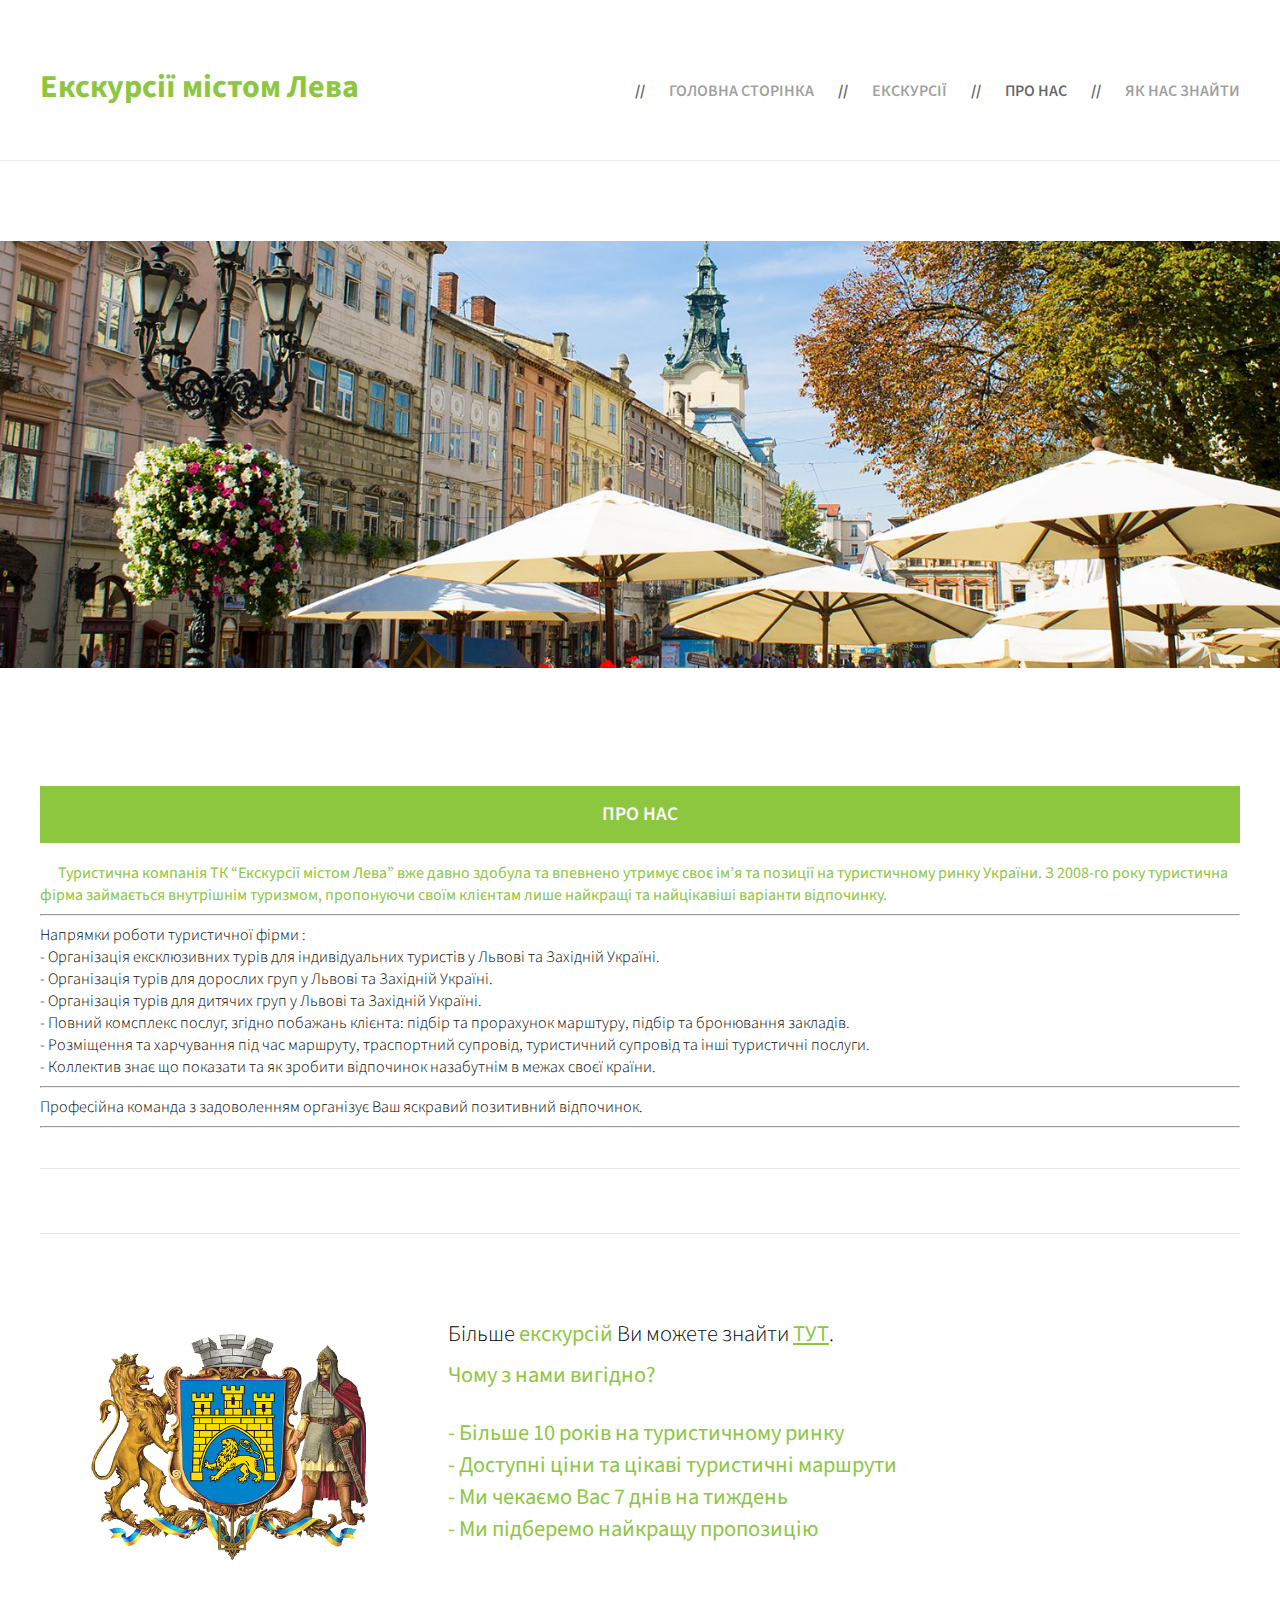
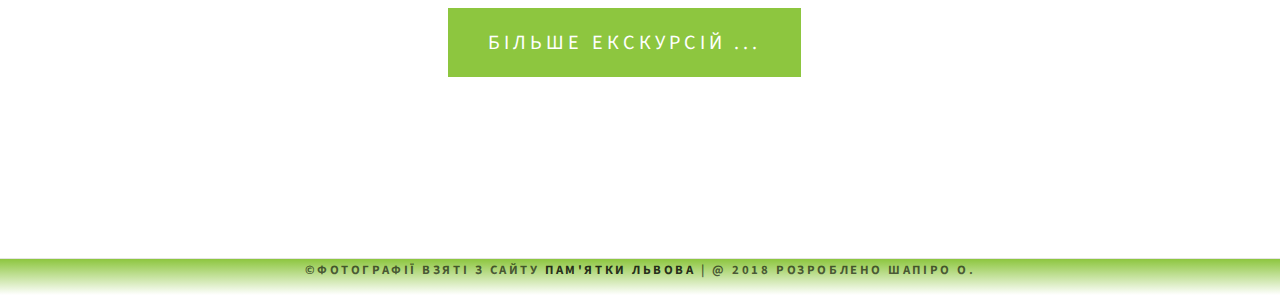
==== commit 6350283e: "Add files via upload" ====
--- a/about_us.html
+++ b/about_us.html
@@ -3,7 +3,6 @@
 <html xmlns="http://www.w3.org/1999/xhtml">
 <head>
 <meta http-equiv="Content-Type" content="text/html; charset=utf-8" />
-<meta name="viewport" content="width=device-width, initial-scale=1">
 <title></title>
 <meta name="keywords" content="" />
 <meta name="description" content="" />
@@ -75,7 +74,7 @@
 		<a href="excursions.html" class="button">Більше екскурсій ...</a>
 	</div>
 </div>
-<div id="copyright" class="container">
+<div id="copyright" >
 	<p>&copy;Фотографії взяті з сайту <a href="http://cityhunters.in.ua">Пам'ятки Львова</a> | @ 2018 Розроблено Шапіро О</a>.</p>
 </div>
 </body>
--- a/css/default.css
+++ b/css/default.css
@@ -5,7 +5,6 @@
 	
 	body
 	{
-
 		margin: 0px;
 		padding: 0px;
 		background: #FFF;
@@ -395,6 +394,8 @@
 
 	#footer
 	{
+
+	
 	}
 
 /*********************************************************************************/
@@ -403,12 +404,14 @@
 
 	#copyright
 	{
-		overflow: hidden;
-		padding: 5em 0em;
+		overflow: hidden;	
+		
 		background: #8dc63f;
-		 background: linear-gradient(to top,  #fff,#8dc63f);
+		background: linear-gradient(to top,  #fff,#8dc63f);
 		width: 100%;
+		min-width:1224px;
 		border-top: 1px solid rgba(0,0,0,0.1);
+	
 	}
 	
 	#copyright p
@@ -490,7 +493,9 @@
 		background-position: center;
 		background-repeat: no-repeat;
 		background-size: cover;
-		
-		width:100%;
+		width: 100%;
+		width: auto\9;
+		min-width:1224px ;
+
 		border-top: 1px solid rgba(0,0,0,0.08);
 }
